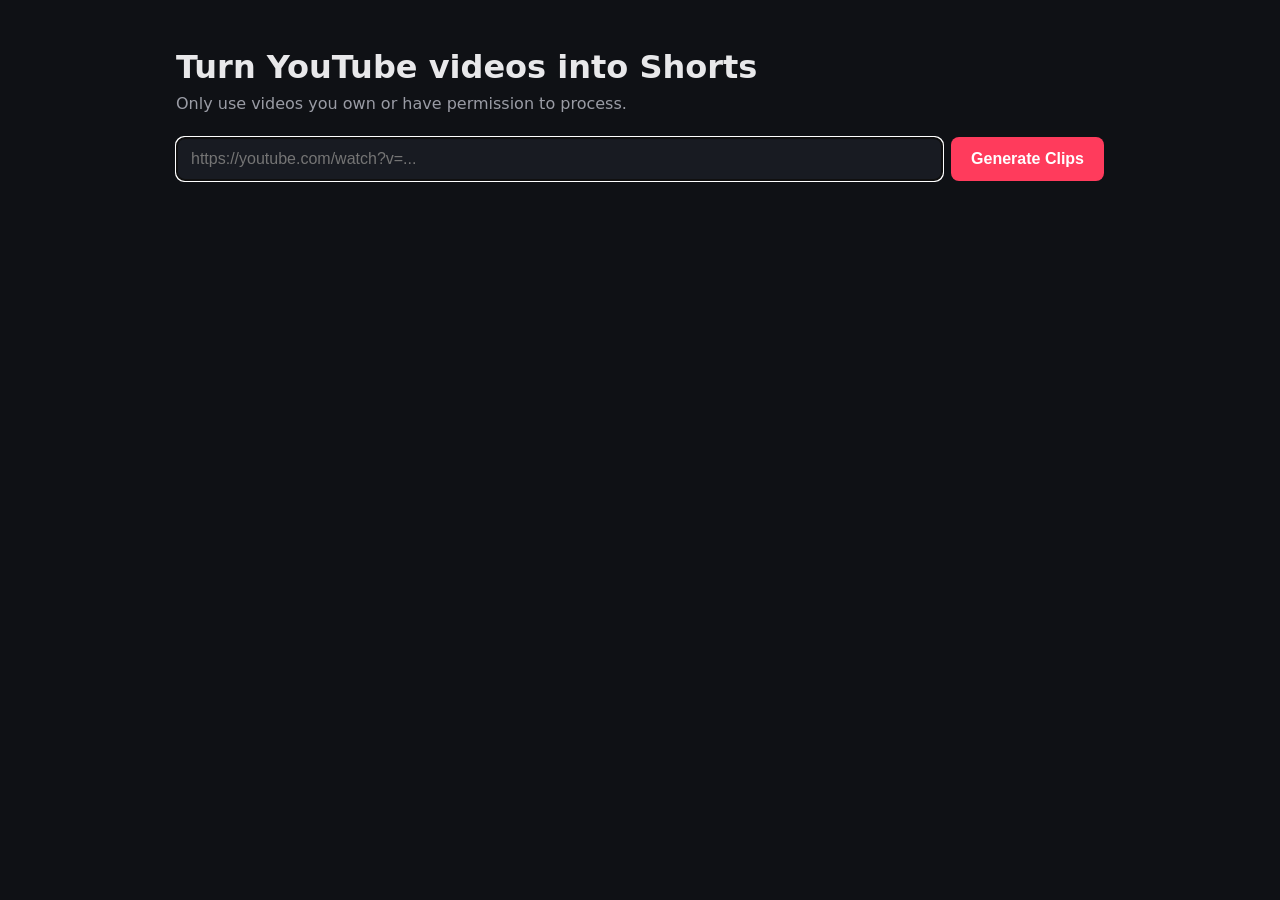
==== static/index.html @ 3e622852 "Build YouTube clipper v0 prototype FastAPI app with a single page: paste a YouTube URL, generate 3-5" ====
<!doctype html>
<html lang="en">
<head>
  <meta charset="utf-8">
  <meta name="viewport" content="width=device-width, initial-scale=1">
  <title>YouTube Clipper</title>
  <link rel="stylesheet" href="/static/style.css">
</head>
<body>
  <main class="container">
    <h1>Turn YouTube videos into Shorts</h1>
    <p class="hint">Only use videos you own or have permission to process.</p>

    <form id="form">
      <input id="url" type="url" placeholder="https://youtube.com/watch?v=..." required autofocus>
      <button id="generate" type="submit">Generate Clips</button>
    </form>

    <section id="status" class="status hidden">
      <span class="spinner"></span>
      <span id="status-text"></span>
      <span id="status-detail" class="detail"></span>
    </section>

    <section id="error" class="error hidden"></section>

    <section id="clips" class="clips"></section>
  </main>

  <script src="/static/app.js"></script>
</body>
</html>
---- static/style.css ----
* { box-sizing: border-box; }

body {
  margin: 0;
  font-family: system-ui, -apple-system, "Segoe UI", Roboto, sans-serif;
  background: #0f1115;
  color: #e8e8ea;
}

.container {
  max-width: 960px;
  margin: 0 auto;
  padding: 48px 16px;
}

h1 { margin: 0 0 8px; font-size: 2rem; }
.hint { color: #9a9ca5; margin: 0 0 24px; }

form { display: flex; gap: 8px; flex-wrap: wrap; }

input[type="url"] {
  flex: 1 1 320px;
  padding: 12px 14px;
  font-size: 1rem;
  border-radius: 8px;
  border: 1px solid #33363f;
  background: #181b22;
  color: inherit;
}

button {
  padding: 12px 20px;
  font-size: 1rem;
  font-weight: 600;
  border: none;
  border-radius: 8px;
  background: #ff3b5c;
  color: #fff;
  cursor: pointer;
}
button:disabled { opacity: 0.5; cursor: wait; }

.status {
  margin-top: 24px;
  padding: 14px 16px;
  border-radius: 8px;
  background: #181b22;
  display: flex;
  align-items: center;
  gap: 10px;
}
.status.done .spinner { display: none; }
.detail { color: #9a9ca5; font-size: 0.9rem; }

.spinner {
  width: 16px; height: 16px;
  border: 2px solid #44474f;
  border-top-color: #ff3b5c;
  border-radius: 50%;
  animation: spin 0.8s linear infinite;
}
@keyframes spin { to { transform: rotate(360deg); } }

.error {
  margin-top: 24px;
  padding: 14px 16px;
  border-radius: 8px;
  background: #3a1620;
  color: #ffb3c0;
  white-space: pre-wrap;
}

.hidden { display: none; }

.clips {
  margin-top: 32px;
  display: grid;
  grid-template-columns: repeat(auto-fill, minmax(260px, 1fr));
  gap: 24px;
}

.clip {
  background: #181b22;
  border-radius: 12px;
  padding: 16px;
  display: flex;
  flex-direction: column;
  gap: 10px;
}
.clip h2 { margin: 0; font-size: 1.1rem; }
.clip video {
  width: 100%;
  aspect-ratio: 9 / 16;
  background: #000;
  border-radius: 8px;
}
.clip .meta { color: #9a9ca5; font-size: 0.85rem; }
.clip .text {
  font-size: 0.85rem;
  color: #c7c8ce;
  max-height: 4.5em;
  overflow: hidden;
}
.clip a.download {
  display: inline-block;
  text-align: center;
  padding: 10px;
  border-radius: 8px;
  background: #2b2f3a;
  color: #fff;
  text-decoration: none;
  font-weight: 600;
}
.clip a.download:hover { background: #3a3f4d; }
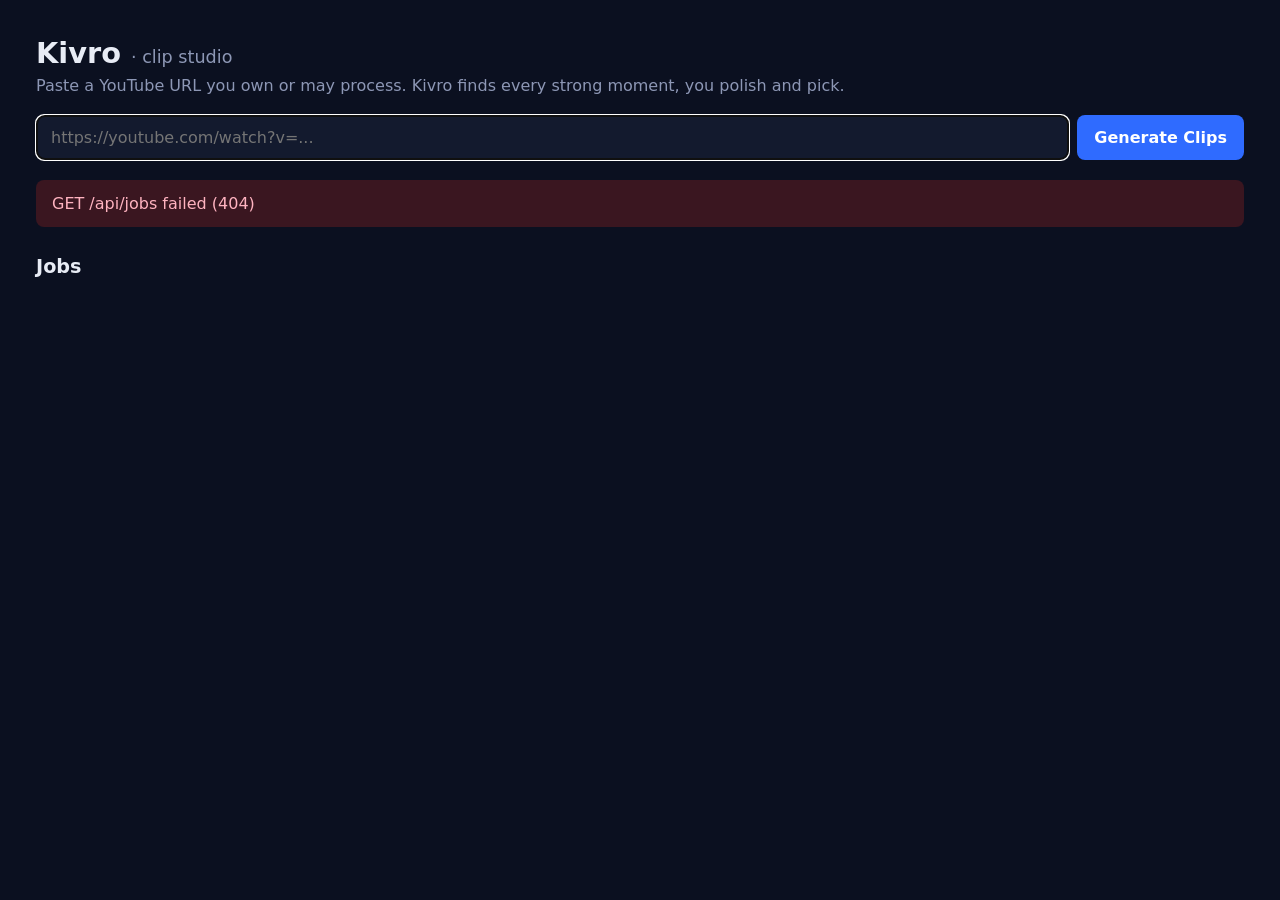
==== commit f97f3054: "v0.3: review UI, editing API, static client library export - main.py: jobs list, manifest-backed job" ====
--- a/static/index.html
+++ b/static/index.html
@@ -3,13 +3,17 @@
 <head>
   <meta charset="utf-8">
   <meta name="viewport" content="width=device-width, initial-scale=1">
-  <title>YouTube Clipper</title>
+  <title>Kivro</title>
   <link rel="stylesheet" href="/static/style.css">
 </head>
 <body>
   <main class="container">
-    <h1>Turn YouTube videos into Shorts</h1>
-    <p class="hint">Only use videos you own or have permission to process.</p>
+    <header class="top">
+      <div>
+        <h1>Kivro <span class="muted">· clip studio</span></h1>
+        <p class="hint">Paste a YouTube URL you own or may process. Kivro finds every strong moment, you polish and pick.</p>
+      </div>
+    </header>
 
     <form id="form">
       <input id="url" type="url" placeholder="https://youtube.com/watch?v=..." required autofocus>
@@ -24,9 +28,92 @@
 
     <section id="error" class="error hidden"></section>
 
-    <section id="clips" class="clips"></section>
+    <section id="jobs" class="jobs">
+      <h2>Jobs</h2>
+      <ul id="jobs-list" class="jobs-list"></ul>
+    </section>
+
+    <section id="job" class="job hidden">
+      <div class="job-head">
+        <div>
+          <h2 id="job-title"></h2>
+          <div id="job-meta" class="muted"></div>
+        </div>
+        <div class="job-actions">
+          <button id="btn-findreplace" class="secondary">Find &amp; replace in all clips</button>
+          <button id="btn-glossary" class="secondary">Glossary</button>
+          <button id="btn-export" class="primary">Export client library</button>
+        </div>
+      </div>
+      <div id="job-summary" class="summary"></div>
+      <section id="clips" class="clips"></section>
+    </section>
   </main>
 
+  <!-- Caption editor -->
+  <div id="modal-captions" class="modal hidden">
+    <div class="modal-card wide">
+      <h3 id="captions-title">Edit captions</h3>
+      <p class="muted small">Start and end times are fixed. Change the text, save, and only this clip rerenders.</p>
+      <div id="cues" class="cues"></div>
+      <div class="modal-actions">
+        <button id="captions-save" class="primary">Save &amp; rerender</button>
+        <button id="captions-cancel" class="secondary">Cancel</button>
+      </div>
+    </div>
+  </div>
+
+  <!-- Find & replace -->
+  <div id="modal-fr" class="modal hidden">
+    <div class="modal-card">
+      <h3>Find &amp; replace in all clips</h3>
+      <label>Find <input id="fr-find" type="text" placeholder="Arnault Angeli"></label>
+      <label>Replace with <input id="fr-replace" type="text" placeholder="Arnaud Angeli"></label>
+      <label class="check"><input id="fr-case" type="checkbox"> Case sensitive</label>
+      <div id="fr-preview" class="fr-preview muted small"></div>
+      <div class="modal-actions">
+        <button id="fr-check" class="secondary">Preview affected clips</button>
+        <button id="fr-apply" class="primary" disabled>Replace &amp; rerender affected clips</button>
+        <button id="fr-cancel" class="secondary">Close</button>
+      </div>
+    </div>
+  </div>
+
+  <!-- Glossary -->
+  <div id="modal-glossary" class="modal hidden">
+    <div class="modal-card">
+      <h3>Glossary</h3>
+      <p class="muted small">Names, brands and acronyms for this client, one per line. Kept with the job as the reference spelling; corrections stay manual (captions editor or Find &amp; replace).</p>
+      <textarea id="glossary-text" rows="8" placeholder="Arnaud Angeli&#10;GoHighLevel&#10;ClickFunnels"></textarea>
+      <div class="modal-actions">
+        <button id="glossary-save" class="primary">Save</button>
+        <button id="glossary-cancel" class="secondary">Close</button>
+      </div>
+    </div>
+  </div>
+
+  <!-- Export -->
+  <div id="modal-export" class="modal hidden">
+    <div class="modal-card">
+      <h3>Export client library</h3>
+      <p id="export-count" class="muted small"></p>
+      <label>Client name <input id="ex-client" type="text" placeholder="Arnaud"></label>
+      <label>Library title <input id="ex-title" type="text" placeholder="Arnaud's Content Library"></label>
+      <label>WhatsApp number (optional, digits with country code) <input id="ex-whatsapp" type="text" placeholder="33612345678"></label>
+      <label class="check"><input id="ex-watermark" type="checkbox" checked> "Kivro Preview" watermark on previews</label>
+      <label class="check"><input id="ex-showprice" type="checkbox"> Show a price per clip</label>
+      <label id="ex-price-row" class="hidden">Price per clip (EUR) <input id="ex-price" type="number" step="0.01" min="0" placeholder="15"></label>
+      <div id="export-progress" class="muted small"></div>
+      <div id="export-result" class="export-result hidden"></div>
+      <div class="modal-actions">
+        <button id="export-run" class="primary">Export</button>
+        <button id="export-cancel" class="secondary">Close</button>
+      </div>
+    </div>
+  </div>
+
   <script src="/static/app.js"></script>
+  <script src="/static/editor.js"></script>
+  <script src="/static/export.js"></script>
 </body>
 </html>
--- a/static/style.css
+++ b/static/style.css
@@ -1,114 +1,121 @@
+:root {
+  --bg: #0b1020;
+  --panel: #131a2e;
+  --panel-2: #1a2340;
+  --line: #27314f;
+  --text: #e8ecf5;
+  --muted: #8d97b5;
+  --blue: #2f6bff;
+  --blue-dark: #1f4fd6;
+  --green: #22c55e;
+  --red: #ff4d6d;
+}
 * { box-sizing: border-box; }
-
 body {
   margin: 0;
   font-family: system-ui, -apple-system, "Segoe UI", Roboto, sans-serif;
-  background: #0f1115;
-  color: #e8e8ea;
+  background: var(--bg);
+  color: var(--text);
 }
+.container { max-width: 1240px; margin: 0 auto; padding: 36px 16px 80px; }
+.muted { color: var(--muted); }
+.small { font-size: 0.85rem; }
+.hidden { display: none !important; }
 
-.container {
-  max-width: 960px;
-  margin: 0 auto;
-  padding: 48px 16px;
-}
-
-h1 { margin: 0 0 8px; font-size: 2rem; }
-.hint { color: #9a9ca5; margin: 0 0 24px; }
+h1 { margin: 0 0 6px; font-size: 1.8rem; }
+h1 .muted { font-weight: 500; font-size: 1.1rem; }
+h2 { margin: 0; font-size: 1.2rem; }
+.hint { color: var(--muted); margin: 0 0 20px; }
 
 form { display: flex; gap: 8px; flex-wrap: wrap; }
-
-input[type="url"] {
-  flex: 1 1 320px;
-  padding: 12px 14px;
-  font-size: 1rem;
+input[type="url"], input[type="text"], input[type="number"], textarea, select {
+  width: 100%;
+  padding: 10px 12px;
+  font: inherit;
   border-radius: 8px;
-  border: 1px solid #33363f;
-  background: #181b22;
+  border: 1px solid var(--line);
+  background: var(--panel);
   color: inherit;
 }
+form input[type="url"] { flex: 1 1 320px; width: auto; padding: 12px 14px; font-size: 1rem; }
+label { display: flex; flex-direction: column; gap: 4px; font-size: 0.9rem; color: var(--muted); margin: 6px 0; }
+label.check { flex-direction: row; align-items: center; gap: 8px; }
+label.check input { width: auto; }
 
 button {
-  padding: 12px 20px;
-  font-size: 1rem;
+  padding: 10px 16px;
+  font: inherit;
   font-weight: 600;
-  border: none;
+  border: 1px solid transparent;
   border-radius: 8px;
-  background: #ff3b5c;
+  background: var(--blue);
   color: #fff;
   cursor: pointer;
 }
+button:hover { background: var(--blue-dark); }
 button:disabled { opacity: 0.5; cursor: wait; }
+button.secondary { background: var(--panel-2); border-color: var(--line); }
+button.secondary:hover { background: #22305a; }
+button.small { padding: 7px 10px; font-size: 0.85rem; }
+button.toggle.on { background: var(--green); color: #06230f; }
 
 .status {
-  margin-top: 24px;
-  padding: 14px 16px;
-  border-radius: 8px;
-  background: #181b22;
-  display: flex;
-  align-items: center;
-  gap: 10px;
+  margin-top: 20px; padding: 14px 16px; border-radius: 8px; background: var(--panel);
+  display: flex; align-items: center; gap: 10px; flex-wrap: wrap;
 }
 .status.done .spinner { display: none; }
-.detail { color: #9a9ca5; font-size: 0.9rem; }
+.detail { color: var(--muted); font-size: 0.9rem; }
+.spinner { width: 16px; height: 16px; border: 2px solid var(--line); border-top-color: var(--blue); border-radius: 50%; animation: spin 0.8s linear infinite; }
+@keyframes spin { to { transform: rotate(360deg); } }
+.error { margin-top: 20px; padding: 14px 16px; border-radius: 8px; background: #3a1620; color: #ffb3c0; white-space: pre-wrap; }
 
-.spinner {
-  width: 16px; height: 16px;
-  border: 2px solid #44474f;
-  border-top-color: #ff3b5c;
-  border-radius: 50%;
-  animation: spin 0.8s linear infinite;
-}
-@keyframes spin { to { transform: rotate(360deg); } }
+.jobs { margin-top: 28px; }
+.jobs-list { list-style: none; padding: 0; margin: 10px 0 0; display: flex; flex-direction: column; gap: 6px; }
+.jobs-list li { background: var(--panel); border: 1px solid var(--line); border-radius: 8px; padding: 10px 12px; display: flex; justify-content: space-between; gap: 10px; align-items: center; cursor: pointer; }
+.jobs-list li:hover { border-color: var(--blue); }
+.jobs-list li.active { border-color: var(--blue); }
+.jobs-list .t { font-weight: 600; }
+.jobs-list .m { color: var(--muted); font-size: 0.85rem; }
 
-.error {
-  margin-top: 24px;
-  padding: 14px 16px;
-  border-radius: 8px;
-  background: #3a1620;
-  color: #ffb3c0;
-  white-space: pre-wrap;
-}
+.job { margin-top: 32px; }
+.job-head { display: flex; justify-content: space-between; gap: 16px; flex-wrap: wrap; align-items: flex-start; }
+.job-actions { display: flex; gap: 8px; flex-wrap: wrap; }
+.summary { margin-top: 12px; color: var(--muted); font-size: 0.9rem; display: flex; gap: 16px; flex-wrap: wrap; }
+.summary b { color: var(--text); }
 
-.hidden { display: none; }
+.clips { margin-top: 20px; display: grid; grid-template-columns: repeat(auto-fill, minmax(270px, 1fr)); gap: 20px; }
+.clip { background: var(--panel); border: 1px solid var(--line); border-radius: 12px; padding: 14px; display: flex; flex-direction: column; gap: 8px; }
+.clip.in-library { border-color: var(--green); }
+.clip.below { border-style: dashed; }
+.clip video { width: 100%; aspect-ratio: 9 / 16; background: #000; border-radius: 8px; }
+.clip .head { display: flex; justify-content: space-between; align-items: baseline; }
+.clip .head h3 { margin: 0; font-size: 1.05rem; }
+.clip .score { font-weight: 700; color: var(--blue); }
+.clip .meta { color: var(--muted); font-size: 0.85rem; line-height: 1.5; }
+.clip .badges { display: flex; gap: 6px; flex-wrap: wrap; }
+.badge { font-size: 0.72rem; padding: 2px 8px; border-radius: 999px; background: var(--panel-2); color: var(--muted); border: 1px solid var(--line); }
+.badge.edited { color: #ffd166; border-color: #6b5a1e; }
+.badge.lib { color: var(--green); border-color: #1d5b33; }
+.badge.warn { color: #ffb3c0; border-color: #6b2033; }
+.badge.rendering { color: var(--blue); border-color: #28408a; }
+.clip .text { font-size: 0.85rem; color: #c7c8ce; max-height: 3.4em; overflow: hidden; }
+.clip .row { display: flex; gap: 6px; }
+.clip .row select { flex: 1; padding: 7px 8px; font-size: 0.85rem; }
+.clip .actions { display: grid; grid-template-columns: 1fr 1fr; gap: 6px; }
+.clip .actions a.download { display: inline-block; text-align: center; padding: 8px; border-radius: 8px; background: var(--panel-2); border: 1px solid var(--line); color: #fff; text-decoration: none; font-weight: 600; font-size: 0.85rem; }
 
-.clips {
-  margin-top: 32px;
-  display: grid;
-  grid-template-columns: repeat(auto-fill, minmax(260px, 1fr));
-  gap: 24px;
-}
+.modal { position: fixed; inset: 0; background: rgba(5, 8, 20, 0.7); display: flex; align-items: center; justify-content: center; padding: 16px; z-index: 50; }
+.modal-card { background: var(--panel); border: 1px solid var(--line); border-radius: 14px; padding: 20px; width: 100%; max-width: 560px; max-height: 92vh; overflow: auto; display: flex; flex-direction: column; gap: 8px; }
+.modal-card.wide { max-width: 760px; }
+.modal-card h3 { margin: 0; }
+.modal-actions { display: flex; gap: 8px; flex-wrap: wrap; margin-top: 8px; }
 
-.clip {
-  background: #181b22;
-  border-radius: 12px;
-  padding: 16px;
-  display: flex;
-  flex-direction: column;
-  gap: 10px;
-}
-.clip h2 { margin: 0; font-size: 1.1rem; }
-.clip video {
-  width: 100%;
-  aspect-ratio: 9 / 16;
-  background: #000;
-  border-radius: 8px;
-}
-.clip .meta { color: #9a9ca5; font-size: 0.85rem; }
-.clip .text {
-  font-size: 0.85rem;
-  color: #c7c8ce;
-  max-height: 4.5em;
-  overflow: hidden;
-}
-.clip a.download {
-  display: inline-block;
-  text-align: center;
-  padding: 10px;
-  border-radius: 8px;
-  background: #2b2f3a;
-  color: #fff;
-  text-decoration: none;
-  font-weight: 600;
-}
-.clip a.download:hover { background: #3a3f4d; }
+.cues { display: flex; flex-direction: column; gap: 6px; max-height: 60vh; overflow: auto; padding-right: 4px; }
+.cue { display: grid; grid-template-columns: 150px 1fr; gap: 10px; align-items: center; }
+.cue .time { font-family: ui-monospace, Consolas, monospace; font-size: 0.8rem; color: var(--muted); }
+.cue input { padding: 8px 10px; }
+.cue input.changed { border-color: #ffd166; }
+
+.fr-preview { white-space: pre-wrap; max-height: 30vh; overflow: auto; }
+.export-result { background: var(--panel-2); border: 1px solid var(--line); border-radius: 8px; padding: 12px; font-size: 0.9rem; line-height: 1.6; word-break: break-all; }
+.export-result code { background: #0b1020; padding: 2px 6px; border-radius: 4px; }
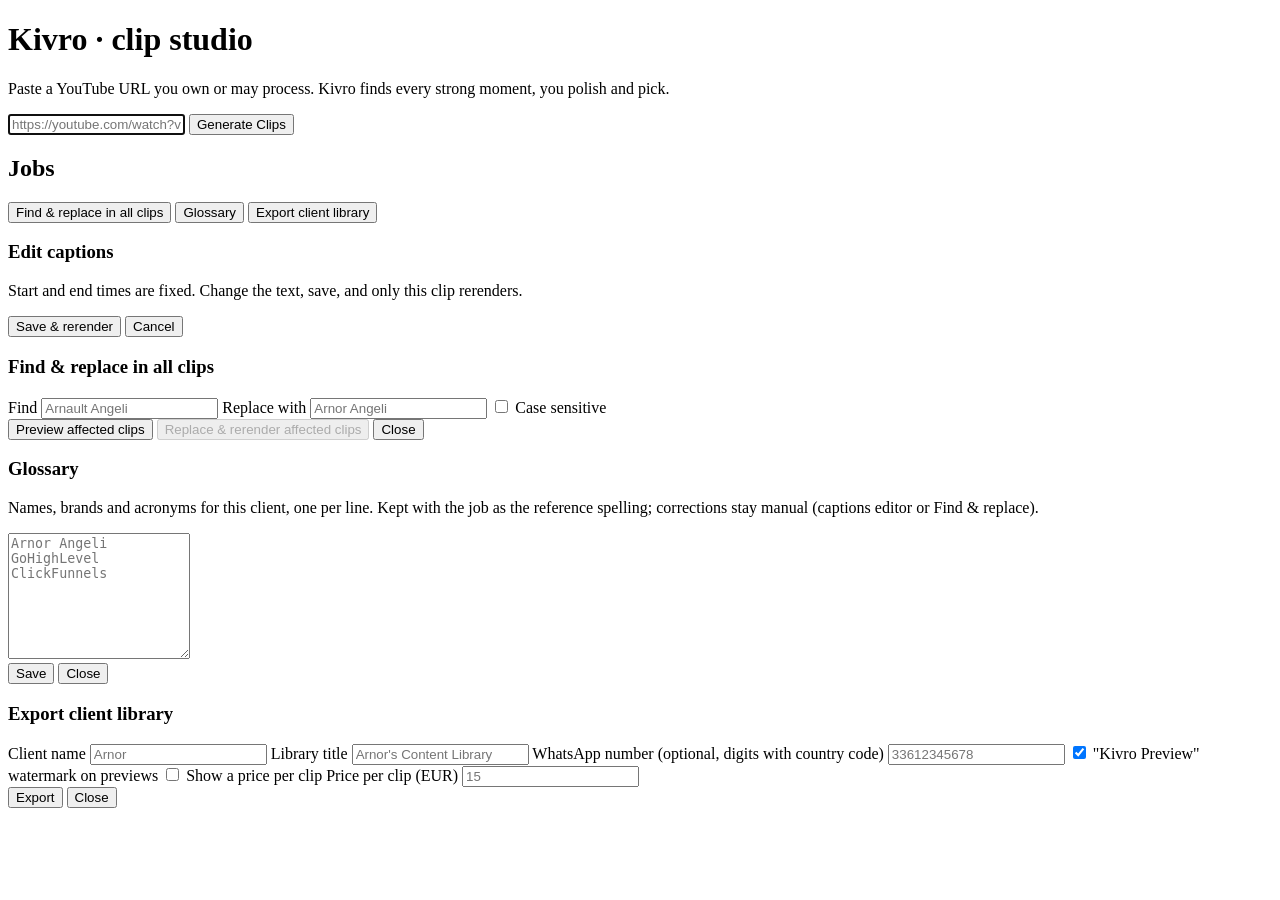
==== commit 08c8637d: "Serve the app under a URL prefix (settermonster.com/vezly.ai) with relative links Every URL the page" ====
--- a/static/index.html
+++ b/static/index.html
@@ -4,7 +4,7 @@
   <meta charset="utf-8">
   <meta name="viewport" content="width=device-width, initial-scale=1">
   <title>Kivro</title>
-  <link rel="stylesheet" href="/static/style.css">
+  <link rel="stylesheet" href="static/style.css">
 </head>
 <body>
   <main class="container">
@@ -68,7 +68,7 @@
     <div class="modal-card">
       <h3>Find &amp; replace in all clips</h3>
       <label>Find <input id="fr-find" type="text" placeholder="Arnault Angeli"></label>
-      <label>Replace with <input id="fr-replace" type="text" placeholder="Arnaud Angeli"></label>
+      <label>Replace with <input id="fr-replace" type="text" placeholder="Arnor Angeli"></label>
       <label class="check"><input id="fr-case" type="checkbox"> Case sensitive</label>
       <div id="fr-preview" class="fr-preview muted small"></div>
       <div class="modal-actions">
@@ -84,7 +84,7 @@
     <div class="modal-card">
       <h3>Glossary</h3>
       <p class="muted small">Names, brands and acronyms for this client, one per line. Kept with the job as the reference spelling; corrections stay manual (captions editor or Find &amp; replace).</p>
-      <textarea id="glossary-text" rows="8" placeholder="Arnaud Angeli&#10;GoHighLevel&#10;ClickFunnels"></textarea>
+      <textarea id="glossary-text" rows="8" placeholder="Arnor Angeli&#10;GoHighLevel&#10;ClickFunnels"></textarea>
       <div class="modal-actions">
         <button id="glossary-save" class="primary">Save</button>
         <button id="glossary-cancel" class="secondary">Close</button>
@@ -97,8 +97,8 @@
     <div class="modal-card">
       <h3>Export client library</h3>
       <p id="export-count" class="muted small"></p>
-      <label>Client name <input id="ex-client" type="text" placeholder="Arnaud"></label>
-      <label>Library title <input id="ex-title" type="text" placeholder="Arnaud's Content Library"></label>
+      <label>Client name <input id="ex-client" type="text" placeholder="Arnor"></label>
+      <label>Library title <input id="ex-title" type="text" placeholder="Arnor's Content Library"></label>
       <label>WhatsApp number (optional, digits with country code) <input id="ex-whatsapp" type="text" placeholder="33612345678"></label>
       <label class="check"><input id="ex-watermark" type="checkbox" checked> "Kivro Preview" watermark on previews</label>
       <label class="check"><input id="ex-showprice" type="checkbox"> Show a price per clip</label>
@@ -112,8 +112,8 @@
     </div>
   </div>
 
-  <script src="/static/app.js"></script>
-  <script src="/static/editor.js"></script>
-  <script src="/static/export.js"></script>
+  <script src="static/app.js"></script>
+  <script src="static/editor.js"></script>
+  <script src="static/export.js"></script>
 </body>
 </html>
